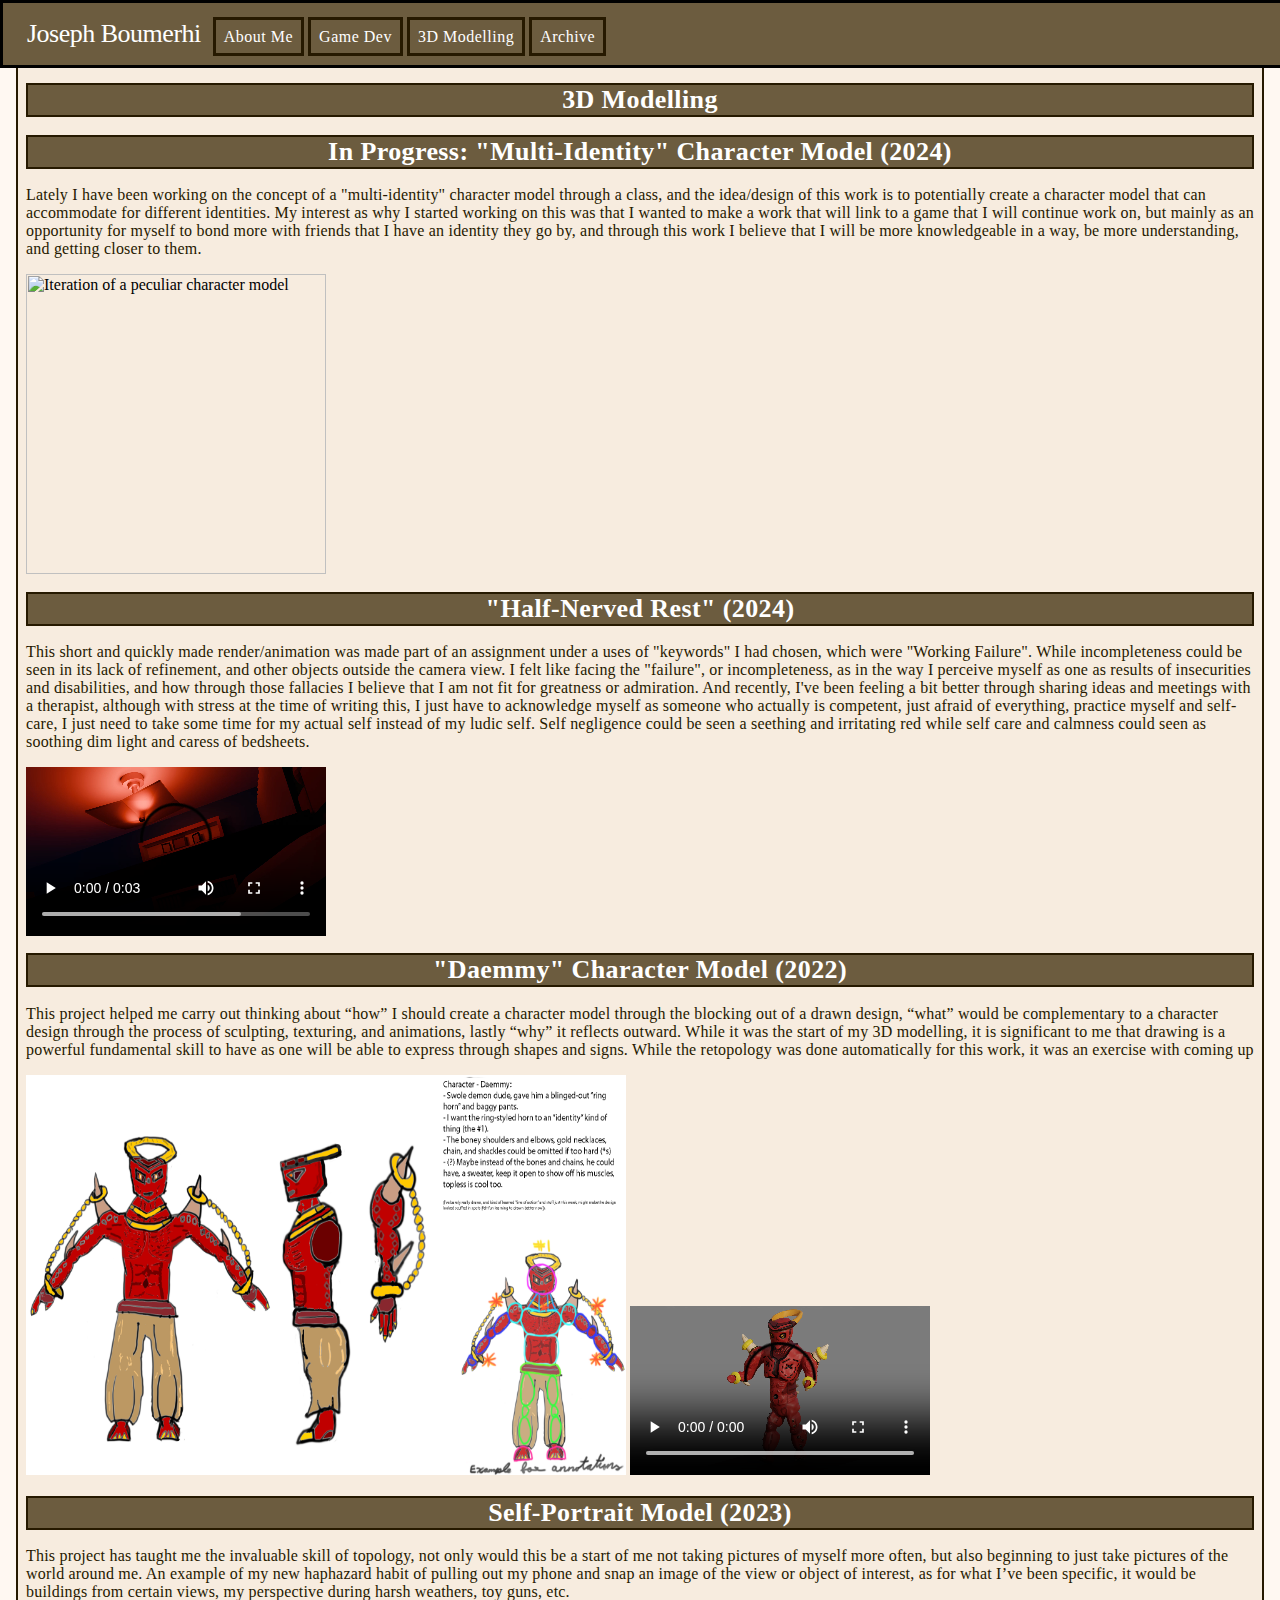
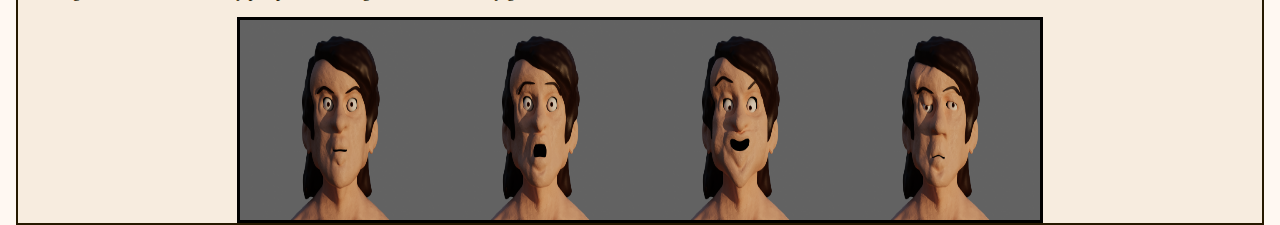
==== html/3DModelling.html @ 7c0095cb "Adding Portfolio Website to GitHub" ====
<head>
    <meta charset="utf-8" />
    <title> Joseph Boumerhi: 3D Modelling</title>
    <link rel="stylesheet" href="/css/style.css" />
</head>

<body>
    <div class="container">
        <div class="item item-1">
            <nav>
                <a class="nameTitle"> Joseph Boumerhi</a>
                <a class="topicLinks" href="/html/mainAbout.html"> About Me</a>
                <a class="topicLinks" href="/html/gameDev.html"> Game Dev</a>
                <a class="topicLinks" href="/html/3DModelling.html"> 3D Modelling</a>
                <a class="topicLinks" href="/html/archive.html"> Archive </a>
            </nav>
        </div>
        <div class="item item-2">
            <h1>3D Modelling</h1>
            <h1>In Progress: "Multi-Identity" Character Model (2024)</h1>
            <p>
                Lately I have been working on the concept of a "multi-identity" character model through a class, and the
                idea/design of this work is to potentially create a character model that can accommodate for different
                identities. My interest as why I started working on this was that I wanted to make a work that will link
                to a game that I will continue work on, but mainly as an opportunity for myself to bond more with
                friends that I have an identity they go by, and through this work I believe that I will be more
                knowledgeable in a way, be more understanding, and getting closer to them.
            </p>
            <img src="/assets/media/3DModelling/JosephB_MultiIdentityInprogress.png"
                alt="Iteration of a peculiar character model" width="300" height="300">
            <h1>"Half-Nerved Rest" (2024)</h1>
            <p>
                This short and quickly made render/animation was made part of an assignment under a uses of "keywords" I
                had chosen, which were "Working Failure". While incompleteness could be seen in its lack of refinement,
                and other objects outside the camera view. I felt like facing the "failure", or incompleteness, as in
                the
                way I perceive myself as one as results of insecurities and disabilities, and how through those
                fallacies I believe that I am not fit for greatness or admiration. And recently, I've been feeling a bit
                better through sharing ideas and meetings with a therapist, although with stress at the time of writing
                this, I just have to acknowledge myself as someone who actually is competent, just afraid of everything,
                practice myself and self-care, I just need to take some time for my actual self instead of my ludic
                self. Self negligence could be seen a seething and irritating red while self care and calmness could
                seen as soothing dim light and caress of bedsheets.
            </p>
            <video controls width="300">
                <source src="/assets/media/3DModelling/JosephB_HalfNervedRest.mp4" type="video/mp4" />
                <source src="/assets/media/3DModelling/JosephB_HalfNervedRest.webm" type="video/webm" />
            </video>
            <h1>"Daemmy" Character Model (2022)</h1>
            <p>
                This project helped me carry out thinking about “how” I should create a character model through the
                blocking out of a drawn design, “what” would be complementary to a character design through the process
                of sculpting, texturing, and animations, lastly “why” it reflects outward. While it was the start of my
                3D modelling, it is significant to me that drawing is a powerful fundamental skill to have as one will
                be able to express through shapes and signs. While the retopology was done automatically for this work,
                it was an exercise with coming up
            </p>
            <img src="/assets/media/3DModelling/JosephB_Daemmy_model_sheet.png"
                alt="Character Design Sheet for a demonic character" width="600" height="400">
            <video controls width="300">
                <source src="/assets/media/3DModelling/JosephB_WalkCycle_Final.mp4" type="video/mp4" />
                <source src="/assets/media/3DModelling/JosephB_WalkCycle_Final.webm" type="video/webm" />
            </video>
            <h1>Self-Portrait Model (2023)</h1>
            <p>
                This project has taught me the invaluable skill of topology, not only would this be a start of me not
                taking pictures of myself more often, but also beginning to just take pictures of the world around me.
                An example of my new haphazard habit of pulling out my phone and snap an image of the view or object of
                interest, as for what I’ve been specific, it would be buildings from certain views, my perspective
                during harsh weathers, toy guns, etc.
            </p>
            <div class="mediaRow">
                <img src="/assets/media/3DModelling/JosephB_Expression_Neutral.png"
                    alt="3D Joseph with a neutral expression" width="200" height="200">
                <img src="/assets/media/3DModelling/JosephB_Phoneme_OH.png" alt="3D Joseph looking surprised"
                    width="200" height="200">
                <img src="/assets/media/3DModelling/JosephB_Expression_BigCheeky.png"
                    alt="3D Joseph looking mischievous" width="200" height="200">
                <img src="/assets/media/3DModelling/JosephB_Expression_SquashedDingus.png"
                    alt="3D Joseph looking like dummy" width="200" height="200">
            </div>
        </div>
    </div>
</body>

</html>
---- css/style.css ----
body {
    background-color: #FFF8F2;
}

/*Where I do things for the grid and layout of my page*/
.container {
    display: grid;
    grid-template-rows: auto;
    grid-template-columns: auto;
    grid-template-areas:
        'header'
        'main' 
        'footer';
}

.item-1 {
    grid-area: header;
    position: fixed;
    width: 100%;
    background-color: #6C5C3F;
    border-style: solid;
    top: 0px;
    left: 0px;
    margin-left: auto;
    padding: 16px;
    z-index: 2;
}

.item-2 {
    grid-area: main;
    background-color: #F7ECDF;
    position: relative;
    top: 48px;
    margin-top: 8px;
    margin-left: 8px;
    margin-right: 8px;
    border-style: solid;
    border-width: 2px;
    border-color: #261900;
    padding-left: 8px;
    padding-right: 8px;
}

.item-3 {
    grid-area: footer;
}

h1 {
    background-color: #6C5C3F;
    color: #FFFFFF;
    text-align: center;
    position: sticky;
    top: 64px;
    font-family: "Abel", "regular";
    font-size: 26px;
    letter-spacing: 0.4px;
    border-style: solid;
    border-color: #261900;
    border-width: 2px;
    z-index: 1;
}

p {
    font-family: "Exo", "regular";
    font-size: 16px;
    letter-spacing: 0.2px;
    color: #261900;
}

.mediaRow {
   display: flex;
   justify-content: center;
   align-items: center;
   width: fit-content;
   margin: auto;
   border-style: solid;
}

.imageColumn {
    display: flex;
}

.nameTitle {
    background-color: #6C5C3F;
    color: #FFFFFF;
    font-family: "Major Mono Display", "regular";
    font-size: 26px;
    letter-spacing: -0.5px;
    padding: 8px;
}

.topicLinks {
    text-decoration: none;
    background-color: #6C5C3F;
    color: #FFFFFF;
    font-family: "Fragment Mono", "regular";
    font-size: 16px;
    letter-spacing: 0.5px;
    padding: 8px;
    border-style: solid;
    border-color: #261900;
    top: 50%;
}

.topicLinks:hover {
    background-color: #FFFFFF;
    color: #6C5C3F;
}

.topicLinks:active {
    background-color: #261900;
    color: #FFFFFF;
}

.iconComponent {
    display: flex;
    background-color:  #6C5C3F;
    border-style: solid;
    border-color: #261900;
    align-content: center;
    align-items: center;
    margin: auto;
}

.iconComponent:hover {
    background-color: #261900;
    border-style: solid;
    border-color: #6C5C3F;
}

.iconComponent:hover {
    background-color: #FFFFFF;
}

/*Responsive Layout (for sake of time with this portfolio and other projects, I'll only make my iPhone 8 the example)*/
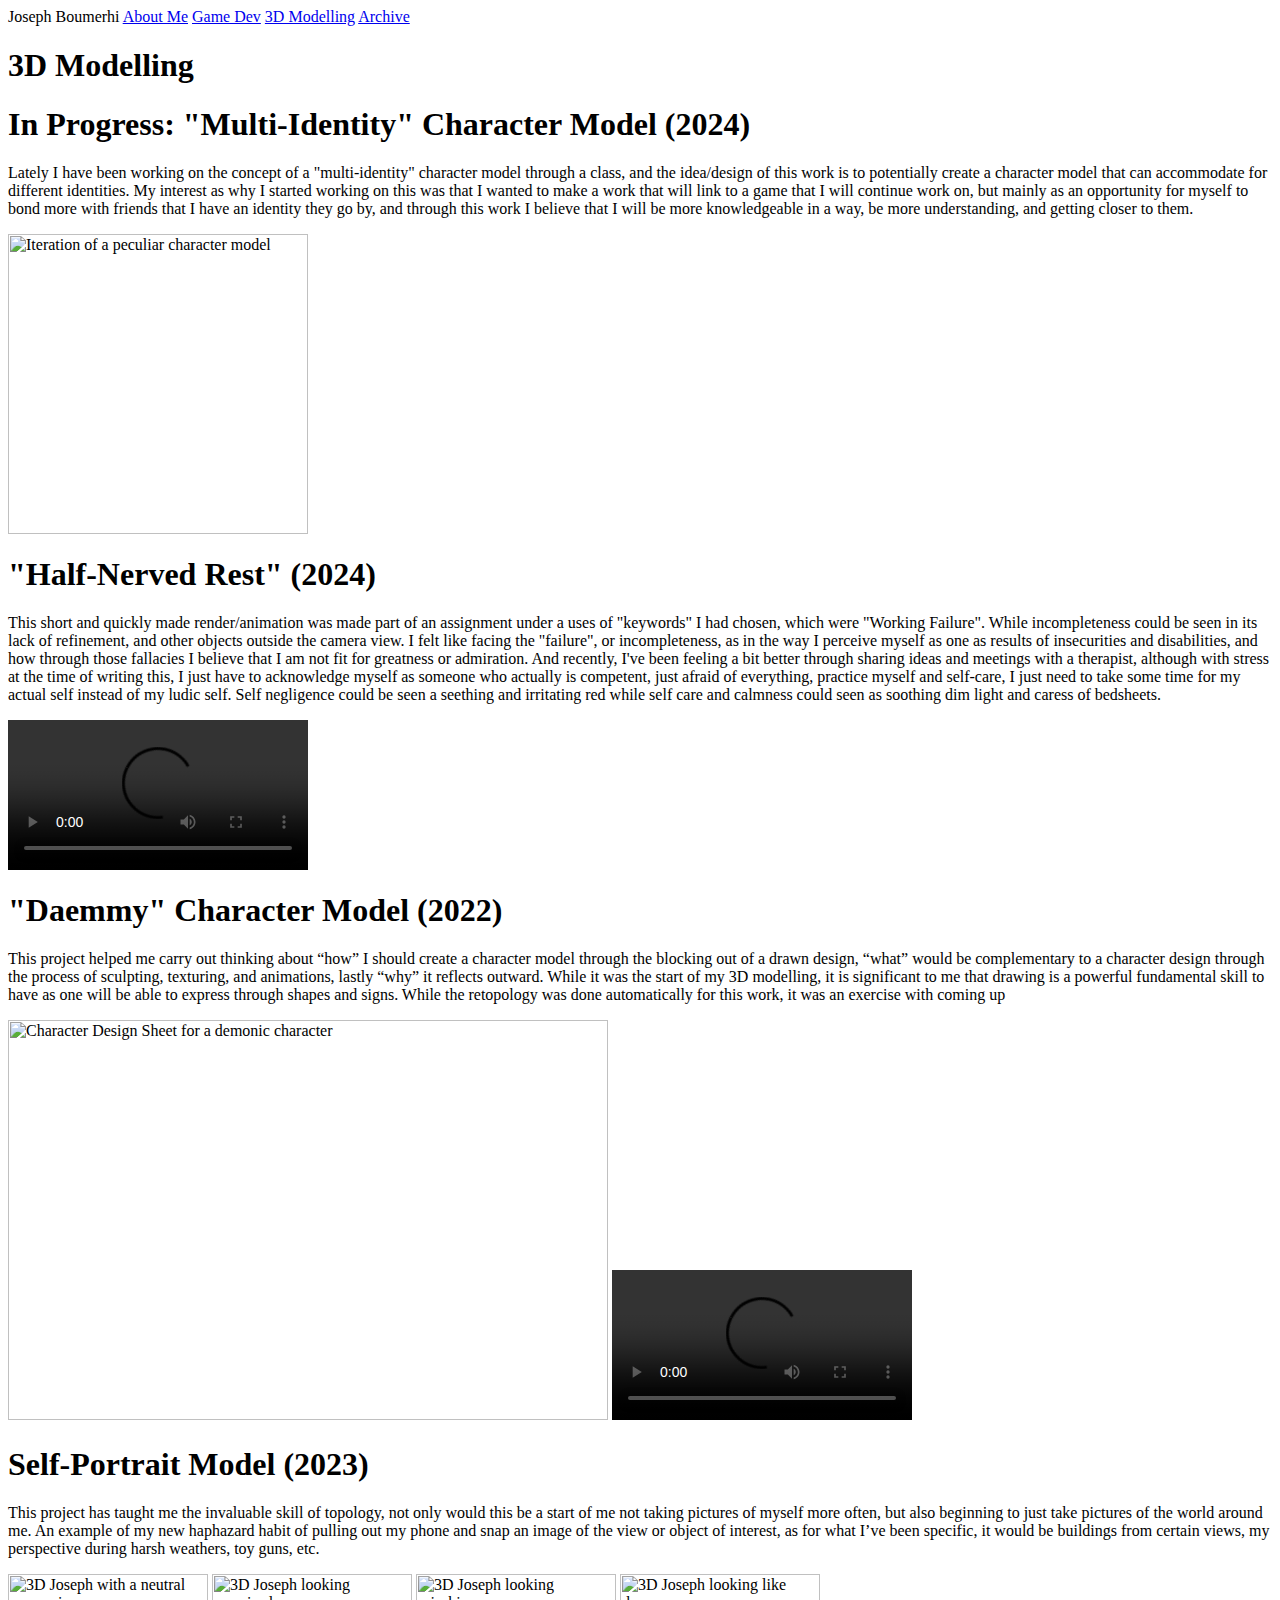
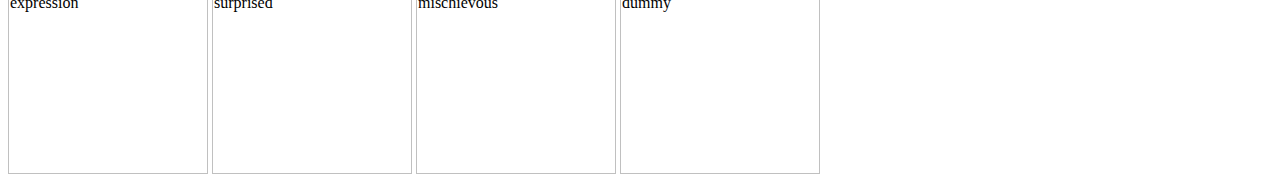
==== commit 95b38f35: "Doing quick folder fixes" ====
--- a/html/3DModelling.html
+++ b/html/3DModelling.html
@@ -1,7 +1,7 @@
 <head>
     <meta charset="utf-8" />
     <title> Joseph Boumerhi: 3D Modelling</title>
-    <link rel="stylesheet" href="/css/style.css" />
+    <link rel="stylesheet" href="css/style.css" />
 </head>
 
 <body>
@@ -9,10 +9,10 @@
         <div class="item item-1">
             <nav>
                 <a class="nameTitle"> Joseph Boumerhi</a>
-                <a class="topicLinks" href="/html/mainAbout.html"> About Me</a>
-                <a class="topicLinks" href="/html/gameDev.html"> Game Dev</a>
-                <a class="topicLinks" href="/html/3DModelling.html"> 3D Modelling</a>
-                <a class="topicLinks" href="/html/archive.html"> Archive </a>
+                <a class="topicLinks" href="html/mainAbout.html"> About Me</a>
+                <a class="topicLinks" href="html/gameDev.html"> Game Dev</a>
+                <a class="topicLinks" href="html/3DModelling.html"> 3D Modelling</a>
+                <a class="topicLinks" href="html/archive.html"> Archive </a>
             </nav>
         </div>
         <div class="item item-2">
@@ -26,7 +26,7 @@
                 friends that I have an identity they go by, and through this work I believe that I will be more
                 knowledgeable in a way, be more understanding, and getting closer to them.
             </p>
-            <img src="/assets/media/3DModelling/JosephB_MultiIdentityInprogress.png"
+            <img src="assets/media/3DModelling/JosephB_MultiIdentityInprogress.png"
                 alt="Iteration of a peculiar character model" width="300" height="300">
             <h1>"Half-Nerved Rest" (2024)</h1>
             <p>
@@ -43,8 +43,8 @@
                 seen as soothing dim light and caress of bedsheets.
             </p>
             <video controls width="300">
-                <source src="/assets/media/3DModelling/JosephB_HalfNervedRest.mp4" type="video/mp4" />
-                <source src="/assets/media/3DModelling/JosephB_HalfNervedRest.webm" type="video/webm" />
+                <source src="assets/media/3DModelling/JosephB_HalfNervedRest.mp4" type="video/mp4" />
+                <source src="assets/media/3DModelling/JosephB_HalfNervedRest.webm" type="video/webm" />
             </video>
             <h1>"Daemmy" Character Model (2022)</h1>
             <p>
@@ -55,11 +55,11 @@
                 be able to express through shapes and signs. While the retopology was done automatically for this work,
                 it was an exercise with coming up
             </p>
-            <img src="/assets/media/3DModelling/JosephB_Daemmy_model_sheet.png"
+            <img src="assets/media/3DModelling/JosephB_Daemmy_model_sheet.png"
                 alt="Character Design Sheet for a demonic character" width="600" height="400">
             <video controls width="300">
-                <source src="/assets/media/3DModelling/JosephB_WalkCycle_Final.mp4" type="video/mp4" />
-                <source src="/assets/media/3DModelling/JosephB_WalkCycle_Final.webm" type="video/webm" />
+                <source src="assets/media/3DModelling/JosephB_WalkCycle_Final.mp4" type="video/mp4" />
+                <source src="assets/media/3DModelling/JosephB_WalkCycle_Final.webm" type="video/webm" />
             </video>
             <h1>Self-Portrait Model (2023)</h1>
             <p>
@@ -70,13 +70,13 @@
                 during harsh weathers, toy guns, etc.
             </p>
             <div class="mediaRow">
-                <img src="/assets/media/3DModelling/JosephB_Expression_Neutral.png"
+                <img src="assets/media/3DModelling/JosephB_Expression_Neutral.png"
                     alt="3D Joseph with a neutral expression" width="200" height="200">
-                <img src="/assets/media/3DModelling/JosephB_Phoneme_OH.png" alt="3D Joseph looking surprised"
+                <img src="assets/media/3DModelling/JosephB_Phoneme_OH.png" alt="3D Joseph looking surprised"
                     width="200" height="200">
-                <img src="/assets/media/3DModelling/JosephB_Expression_BigCheeky.png"
+                <img src="assets/media/3DModelling/JosephB_Expression_BigCheeky.png"
                     alt="3D Joseph looking mischievous" width="200" height="200">
-                <img src="/assets/media/3DModelling/JosephB_Expression_SquashedDingus.png"
+                <img src="assets/media/3DModelling/JosephB_Expression_SquashedDingus.png"
                     alt="3D Joseph looking like dummy" width="200" height="200">
             </div>
         </div>
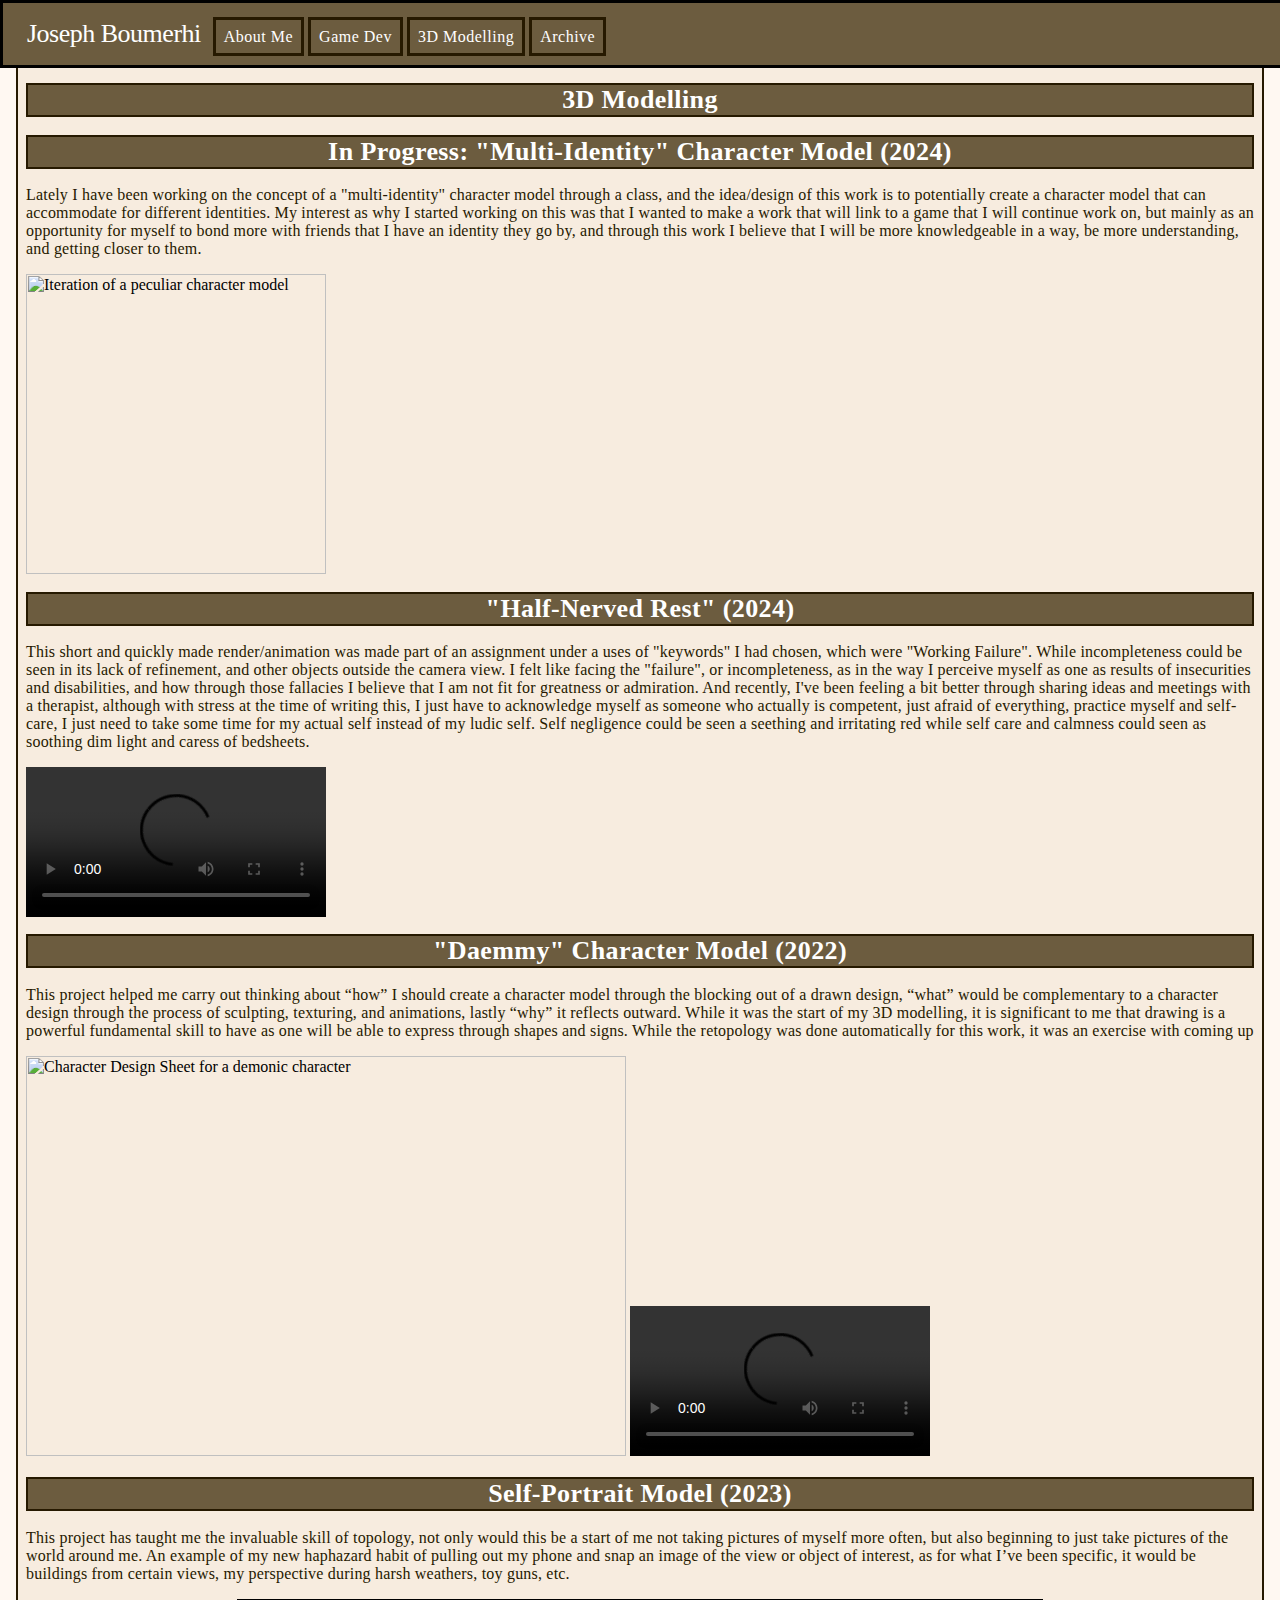
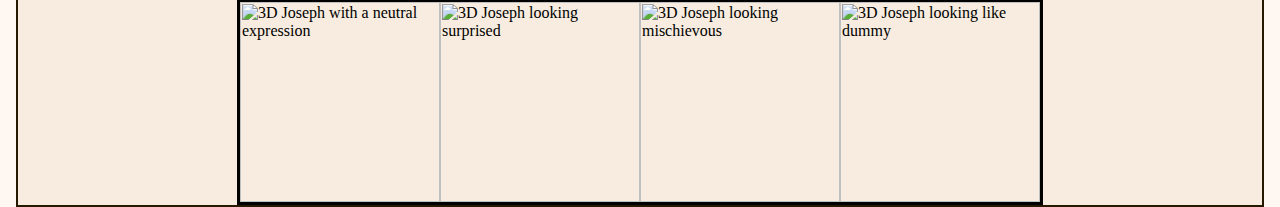
==== commit 205152ea: "Dot Dots" ====
--- a/html/3DModelling.html
+++ b/html/3DModelling.html
@@ -1,7 +1,7 @@
 <head>
     <meta charset="utf-8" />
     <title> Joseph Boumerhi: 3D Modelling</title>
-    <link rel="stylesheet" href="css/style.css" />
+    <link rel="stylesheet" href="../css/style.css" />
 </head>
 
 <body>
--- a/css/style.css
+++ b/css/style.css
@@ -0,0 +1,135 @@
+body {
+    background-color: #FFF8F2;
+}
+
+/*Where I do things for the grid and layout of my page*/
+.container {
+    display: grid;
+    grid-template-rows: auto;
+    grid-template-columns: auto;
+    grid-template-areas:
+        'header'
+        'main' 
+        'footer';
+}
+
+.item-1 {
+    grid-area: header;
+    position: fixed;
+    width: 100%;
+    background-color: #6C5C3F;
+    border-style: solid;
+    top: 0px;
+    left: 0px;
+    margin-left: auto;
+    padding: 16px;
+    z-index: 2;
+}
+
+.item-2 {
+    grid-area: main;
+    background-color: #F7ECDF;
+    position: relative;
+    top: 48px;
+    margin-top: 8px;
+    margin-left: 8px;
+    margin-right: 8px;
+    border-style: solid;
+    border-width: 2px;
+    border-color: #261900;
+    padding-left: 8px;
+    padding-right: 8px;
+}
+
+.item-3 {
+    grid-area: footer;
+}
+
+h1 {
+    background-color: #6C5C3F;
+    color: #FFFFFF;
+    text-align: center;
+    position: sticky;
+    top: 64px;
+    font-family: "Abel", "regular";
+    font-size: 26px;
+    letter-spacing: 0.4px;
+    border-style: solid;
+    border-color: #261900;
+    border-width: 2px;
+    z-index: 1;
+}
+
+p {
+    font-family: "Exo", "regular";
+    font-size: 16px;
+    letter-spacing: 0.2px;
+    color: #261900;
+}
+
+.mediaRow {
+   display: flex;
+   justify-content: center;
+   align-items: center;
+   width: fit-content;
+   margin: auto;
+   border-style: solid;
+}
+
+.imageColumn {
+    display: flex;
+}
+
+.nameTitle {
+    background-color: #6C5C3F;
+    color: #FFFFFF;
+    font-family: "Major Mono Display", "regular";
+    font-size: 26px;
+    letter-spacing: -0.5px;
+    padding: 8px;
+}
+
+.topicLinks {
+    text-decoration: none;
+    background-color: #6C5C3F;
+    color: #FFFFFF;
+    font-family: "Fragment Mono", "regular";
+    font-size: 16px;
+    letter-spacing: 0.5px;
+    padding: 8px;
+    border-style: solid;
+    border-color: #261900;
+    top: 50%;
+}
+
+.topicLinks:hover {
+    background-color: #FFFFFF;
+    color: #6C5C3F;
+}
+
+.topicLinks:active {
+    background-color: #261900;
+    color: #FFFFFF;
+}
+
+.iconComponent {
+    display: flex;
+    background-color:  #6C5C3F;
+    border-style: solid;
+    border-color: #261900;
+    align-content: center;
+    align-items: center;
+    margin: auto;
+}
+
+.iconComponent:hover {
+    background-color: #261900;
+    border-style: solid;
+    border-color: #6C5C3F;
+}
+
+.iconComponent:hover {
+    background-color: #FFFFFF;
+}
+
+/*Responsive Layout (for sake of time with this portfolio and other projects, I'll only make my iPhone 8 the example)*/
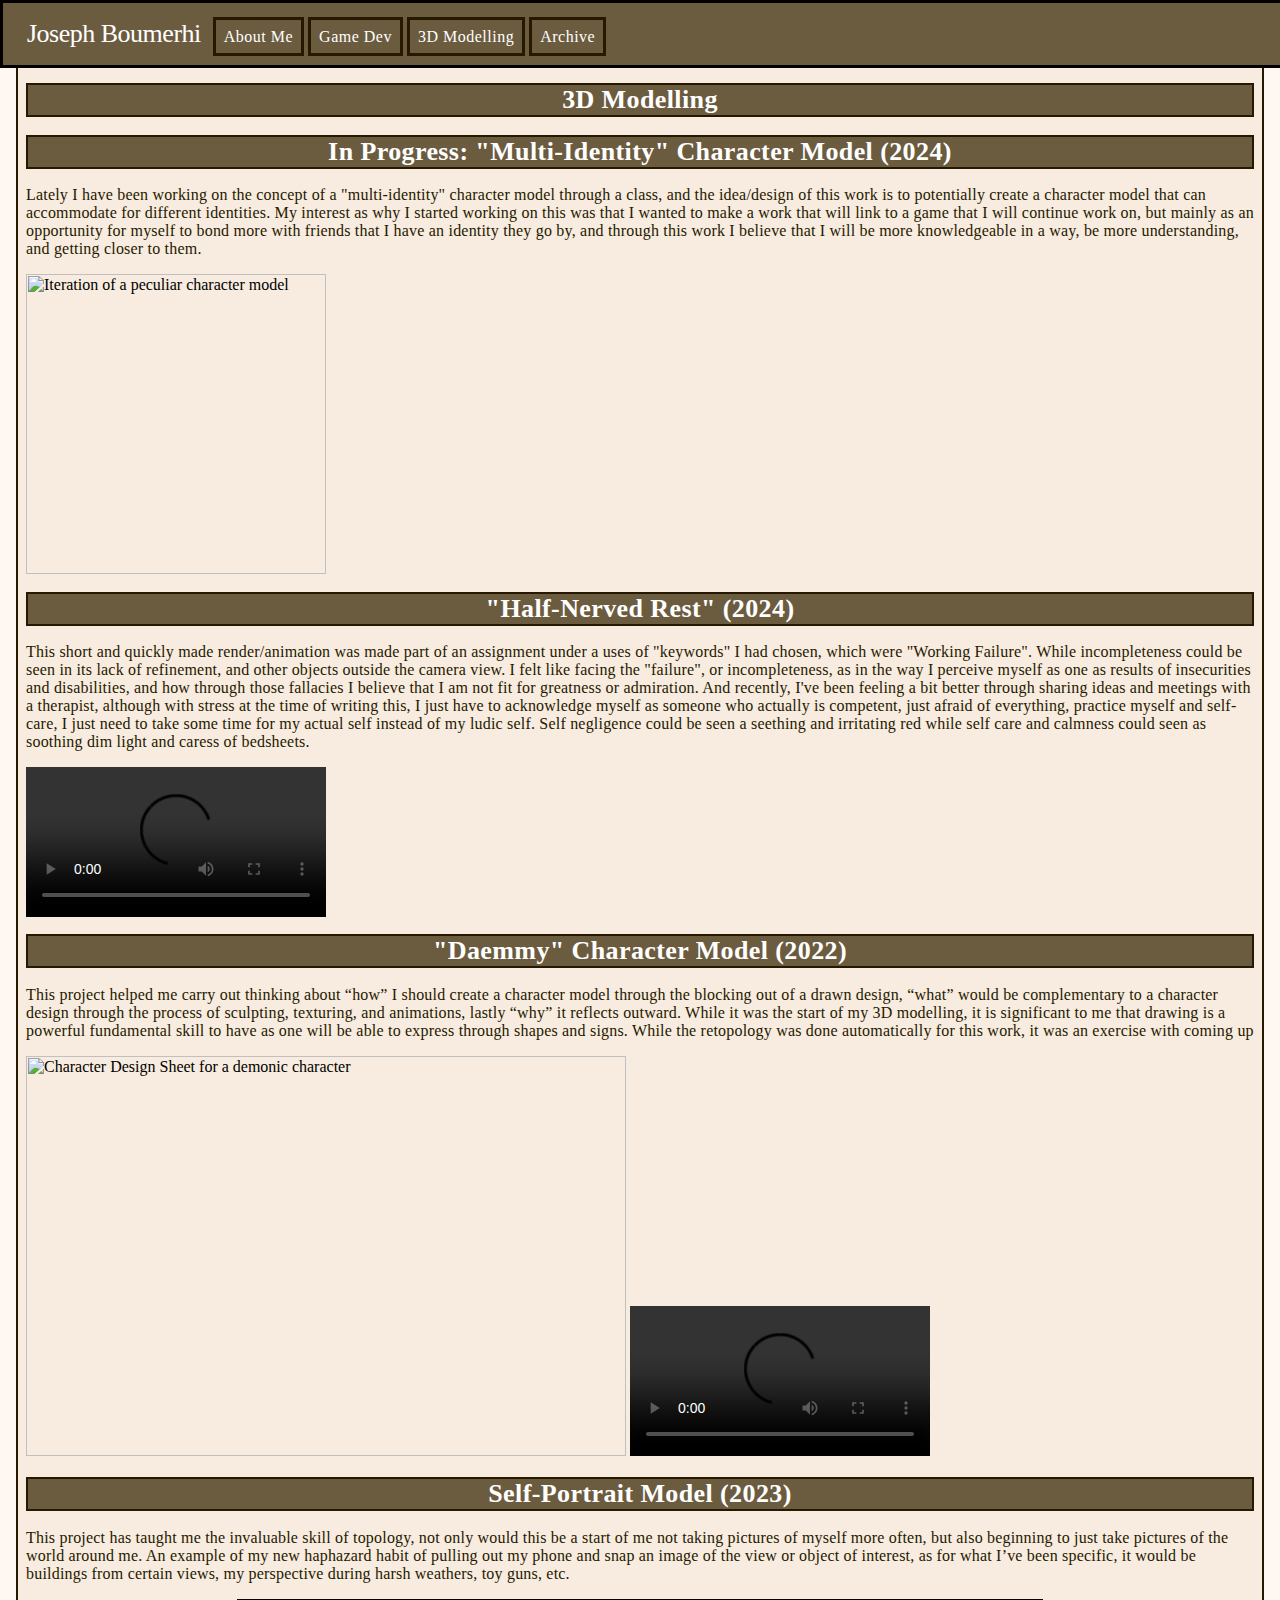
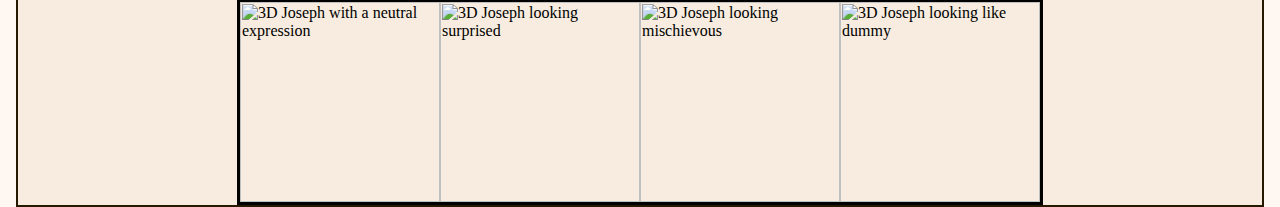
==== commit 734d02ed: "Fixing html things" ====
--- a/html/3DModelling.html
+++ b/html/3DModelling.html
@@ -9,10 +9,10 @@
         <div class="item item-1">
             <nav>
                 <a class="nameTitle"> Joseph Boumerhi</a>
-                <a class="topicLinks" href="html/mainAbout.html"> About Me</a>
-                <a class="topicLinks" href="html/gameDev.html"> Game Dev</a>
-                <a class="topicLinks" href="html/3DModelling.html"> 3D Modelling</a>
-                <a class="topicLinks" href="html/archive.html"> Archive </a>
+                <a class="topicLinks" href="mainAbout.html"> About Me</a>
+                <a class="topicLinks" href="gameDev.html"> Game Dev</a>
+                <a class="topicLinks" href="3DModelling.html"> 3D Modelling</a>
+                <a class="topicLinks" href="archive.html"> Archive </a>
             </nav>
         </div>
         <div class="item item-2">
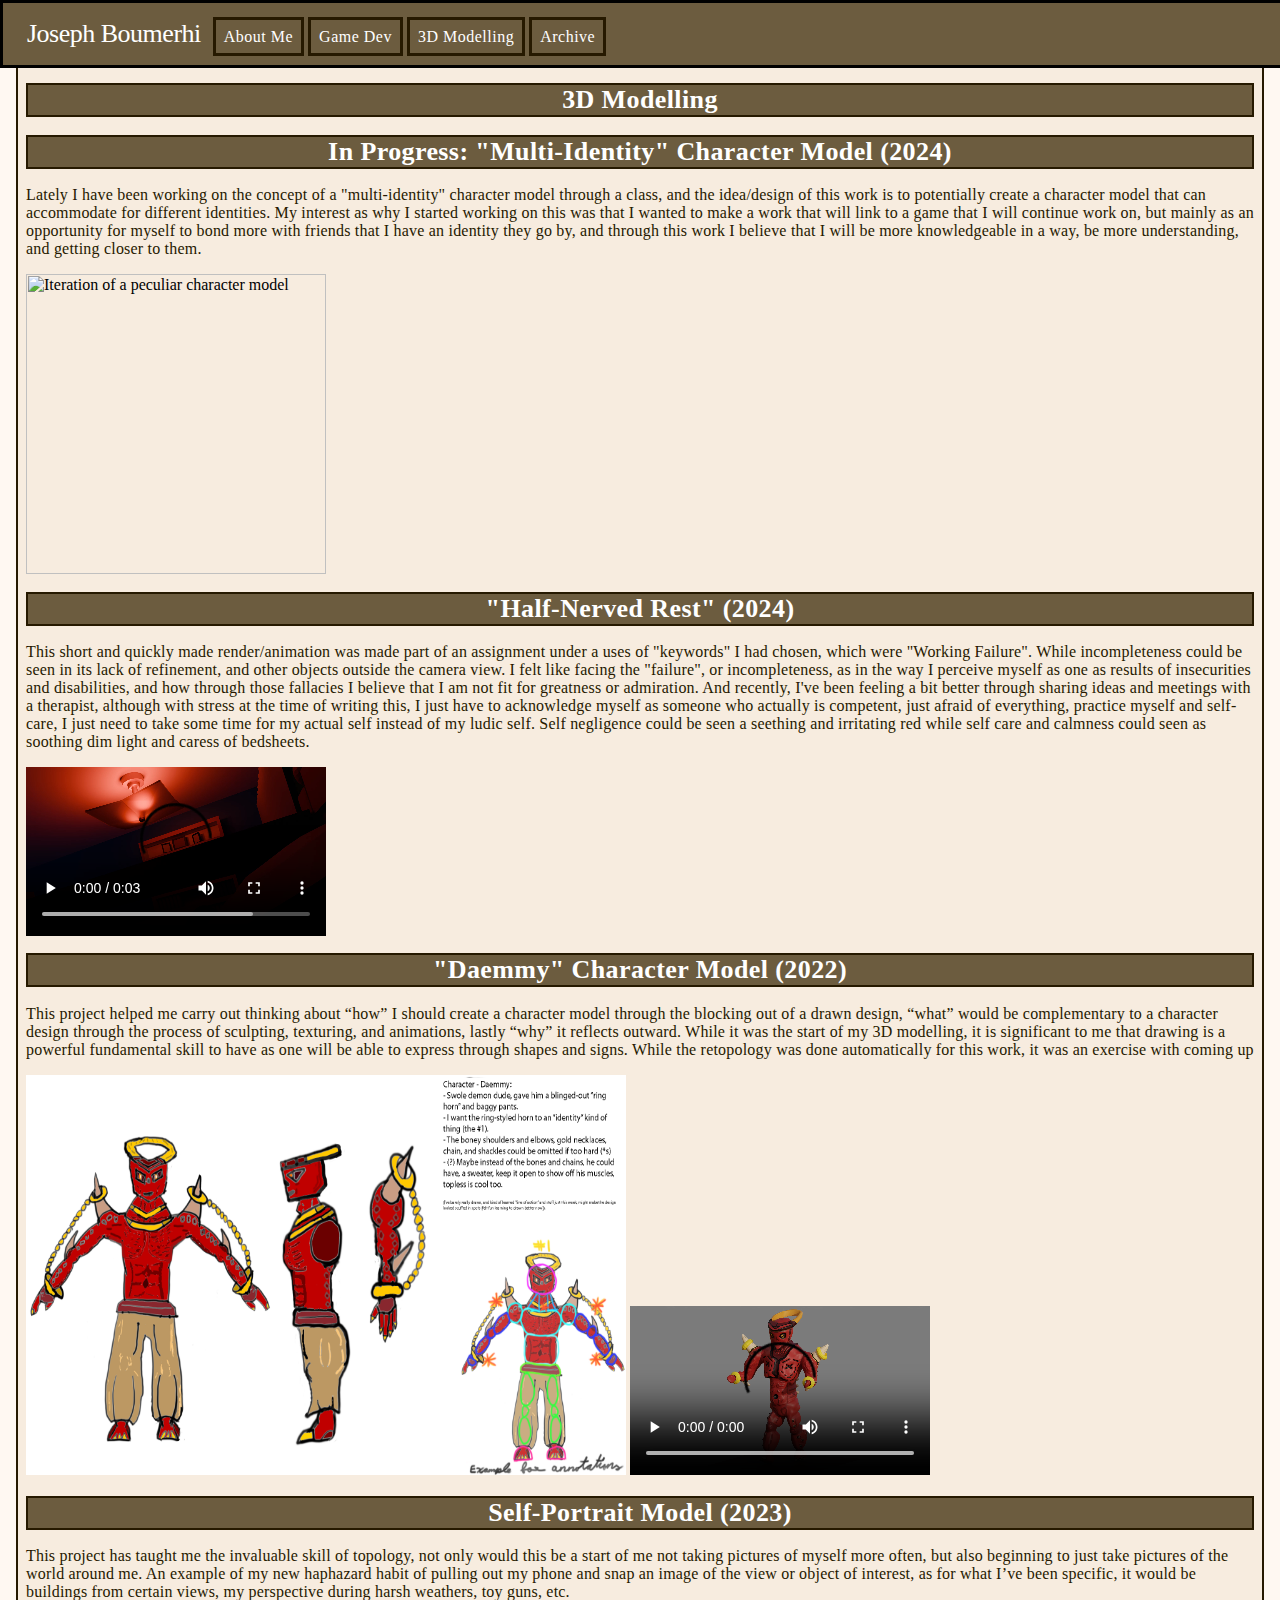
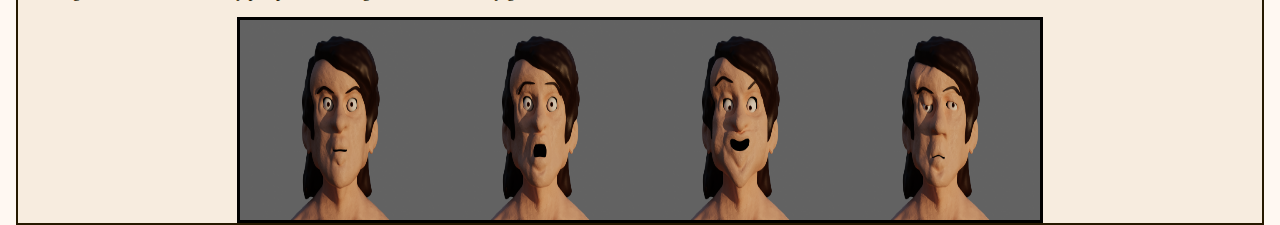
==== commit 1019df20: "Fixing asset things" ====
--- a/html/3DModelling.html
+++ b/html/3DModelling.html
@@ -26,7 +26,7 @@
                 friends that I have an identity they go by, and through this work I believe that I will be more
                 knowledgeable in a way, be more understanding, and getting closer to them.
             </p>
-            <img src="assets/media/3DModelling/JosephB_MultiIdentityInprogress.png"
+            <img src="../assets/media/3DModelling/JosephB_MultiIdentityInprogress.png"
                 alt="Iteration of a peculiar character model" width="300" height="300">
             <h1>"Half-Nerved Rest" (2024)</h1>
             <p>
@@ -43,8 +43,8 @@
                 seen as soothing dim light and caress of bedsheets.
             </p>
             <video controls width="300">
-                <source src="assets/media/3DModelling/JosephB_HalfNervedRest.mp4" type="video/mp4" />
-                <source src="assets/media/3DModelling/JosephB_HalfNervedRest.webm" type="video/webm" />
+                <source src="../assets/media/3DModelling/JosephB_HalfNervedRest.mp4" type="video/mp4" />
+                <source src="../assets/media/3DModelling/JosephB_HalfNervedRest.webm" type="video/webm" />
             </video>
             <h1>"Daemmy" Character Model (2022)</h1>
             <p>
@@ -55,11 +55,11 @@
                 be able to express through shapes and signs. While the retopology was done automatically for this work,
                 it was an exercise with coming up
             </p>
-            <img src="assets/media/3DModelling/JosephB_Daemmy_model_sheet.png"
+            <img src="../assets/media/3DModelling/JosephB_Daemmy_model_sheet.png"
                 alt="Character Design Sheet for a demonic character" width="600" height="400">
             <video controls width="300">
-                <source src="assets/media/3DModelling/JosephB_WalkCycle_Final.mp4" type="video/mp4" />
-                <source src="assets/media/3DModelling/JosephB_WalkCycle_Final.webm" type="video/webm" />
+                <source src="../assets/media/3DModelling/JosephB_WalkCycle_Final.mp4" type="video/mp4" />
+                <source src="../assets/media/3DModelling/JosephB_WalkCycle_Final.webm" type="video/webm" />
             </video>
             <h1>Self-Portrait Model (2023)</h1>
             <p>
@@ -70,13 +70,13 @@
                 during harsh weathers, toy guns, etc.
             </p>
             <div class="mediaRow">
-                <img src="assets/media/3DModelling/JosephB_Expression_Neutral.png"
+                <img src="../assets/media/3DModelling/JosephB_Expression_Neutral.png"
                     alt="3D Joseph with a neutral expression" width="200" height="200">
-                <img src="assets/media/3DModelling/JosephB_Phoneme_OH.png" alt="3D Joseph looking surprised"
+                <img src="../assets/media/3DModelling/JosephB_Phoneme_OH.png" alt="3D Joseph looking surprised"
                     width="200" height="200">
-                <img src="assets/media/3DModelling/JosephB_Expression_BigCheeky.png"
+                <img src="../assets/media/3DModelling/JosephB_Expression_BigCheeky.png"
                     alt="3D Joseph looking mischievous" width="200" height="200">
-                <img src="assets/media/3DModelling/JosephB_Expression_SquashedDingus.png"
+                <img src="../assets/media/3DModelling/JosephB_Expression_SquashedDingus.png"
                     alt="3D Joseph looking like dummy" width="200" height="200">
             </div>
         </div>
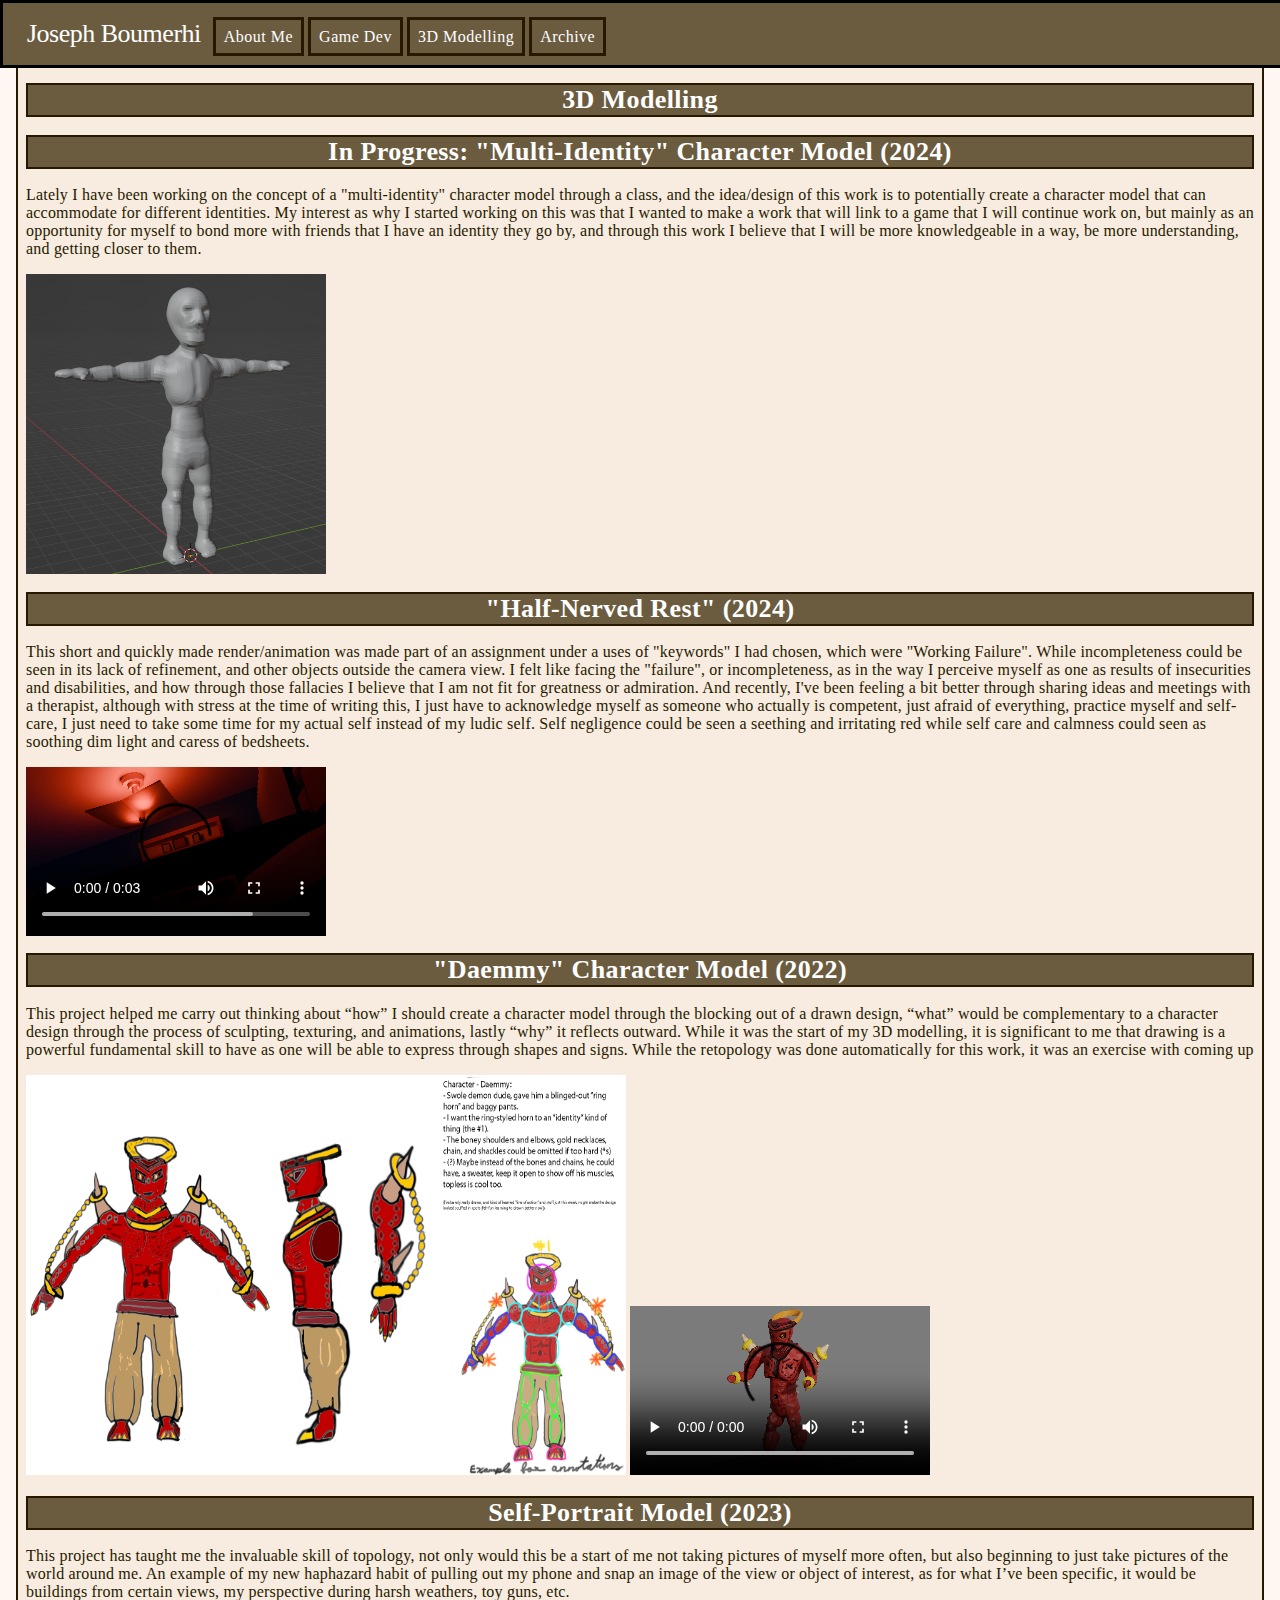
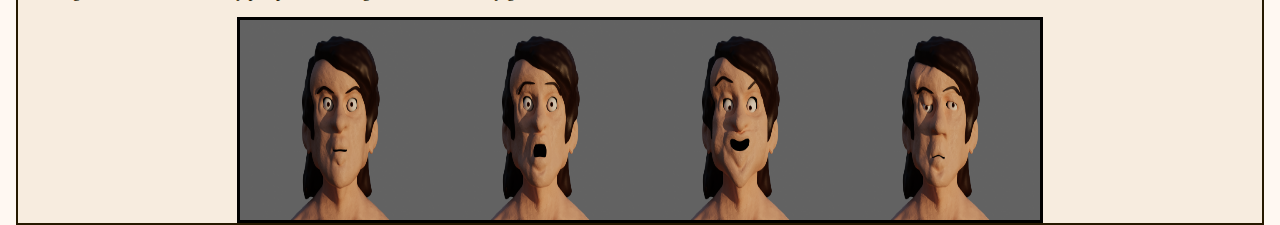
==== commit 1a9a5fc1: "Fixing single image" ====
--- a/html/3DModelling.html
+++ b/html/3DModelling.html
@@ -26,7 +26,7 @@
                 friends that I have an identity they go by, and through this work I believe that I will be more
                 knowledgeable in a way, be more understanding, and getting closer to them.
             </p>
-            <img src="../assets/media/3DModelling/JosephB_MultiIdentityInprogress.png"
+            <img src="../assets/media/3DModelling/JosephB_MultiIdentityInProgress.png"
                 alt="Iteration of a peculiar character model" width="300" height="300">
             <h1>"Half-Nerved Rest" (2024)</h1>
             <p>
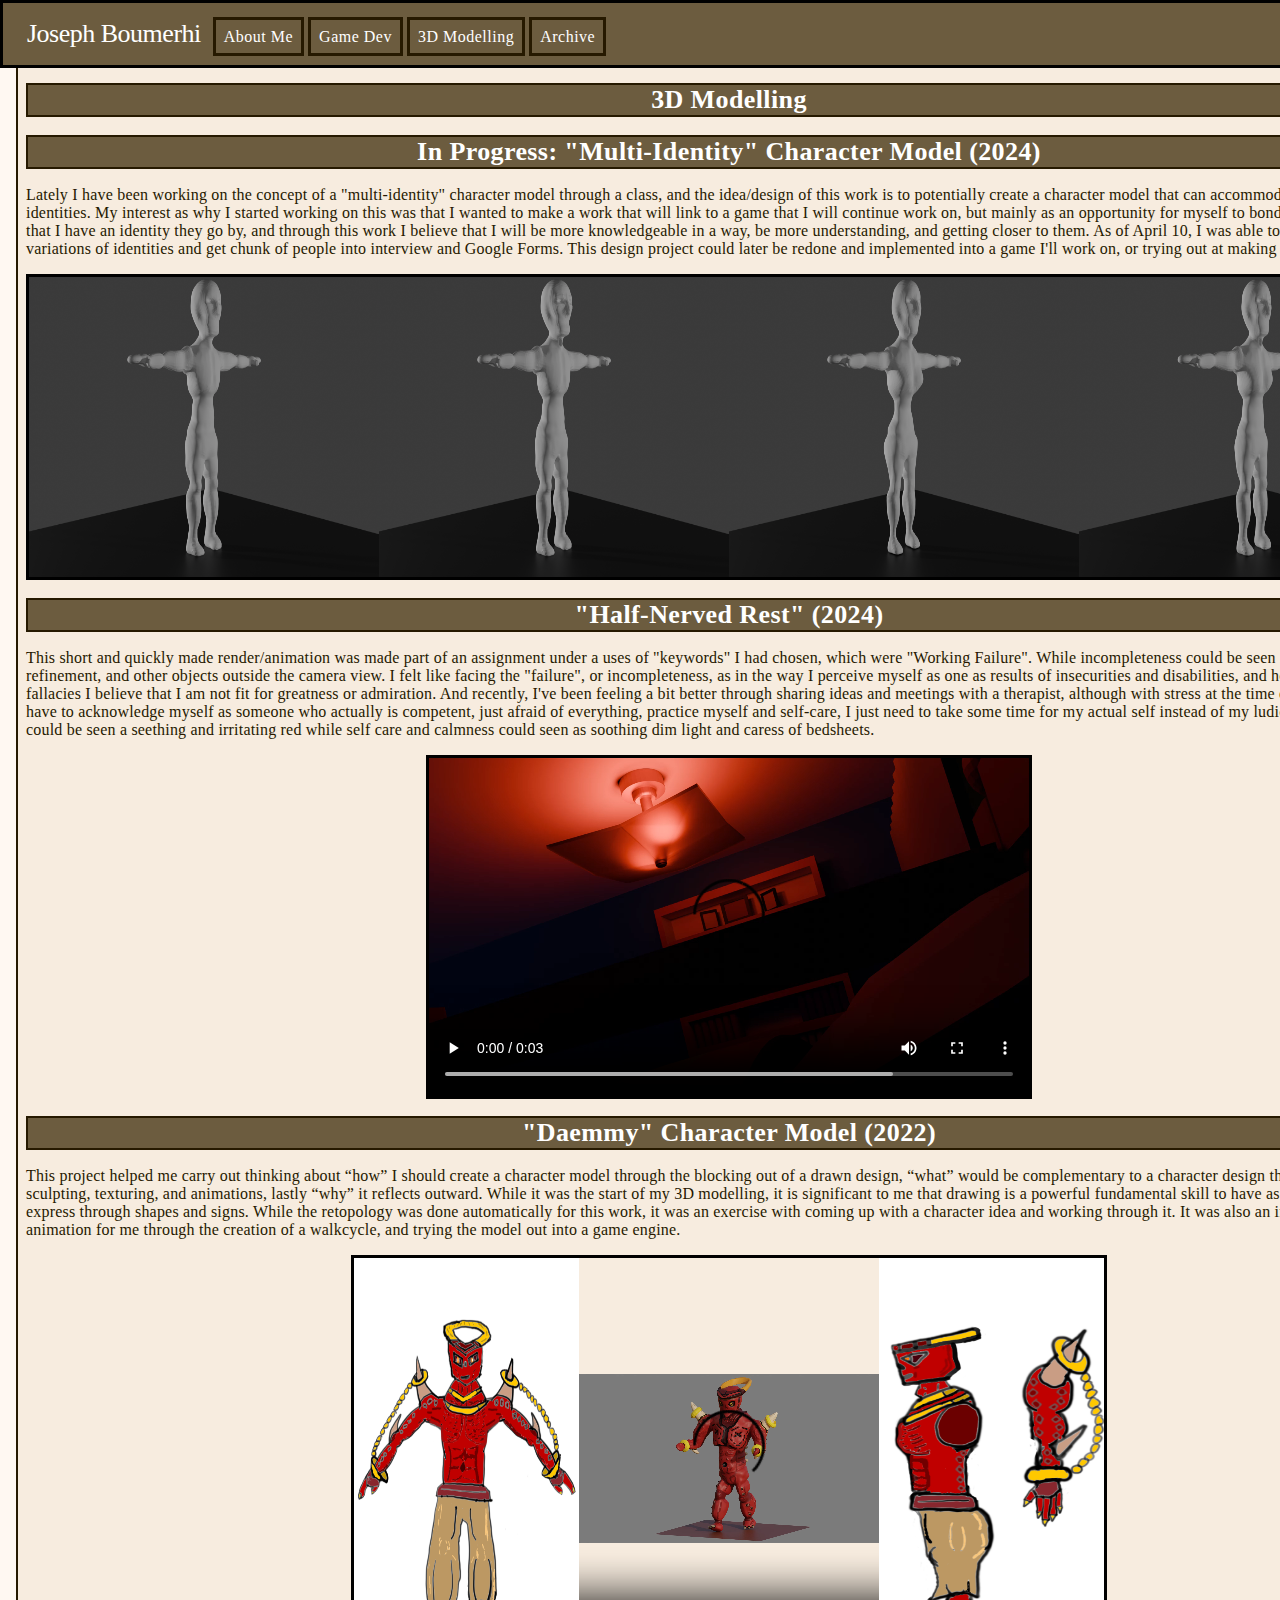
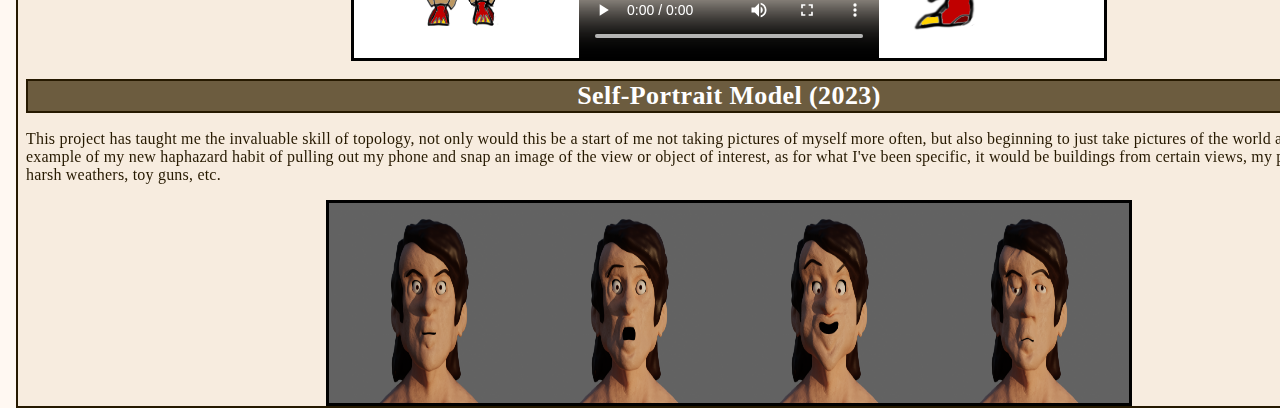
==== commit 42c79c04: "Fixing assets, adding and removing a few assets, adding some words here and there, adding comments i" ====
--- a/html/3DModelling.html
+++ b/html/3DModelling.html
@@ -24,17 +24,27 @@
                 identities. My interest as why I started working on this was that I wanted to make a work that will link
                 to a game that I will continue work on, but mainly as an opportunity for myself to bond more with
                 friends that I have an identity they go by, and through this work I believe that I will be more
-                knowledgeable in a way, be more understanding, and getting closer to them.
+                knowledgeable in a way, be more understanding, and getting closer to them. As of April 10, I was able to
+                run down different variations of identities and get chunk of people into interview and Google Forms.
+                This design project could later be redone and implemented into a game I'll work on, or trying out at
+                making a possible plug-in.
             </p>
-            <img src="../assets/media/3DModelling/JosephB_MultiIdentityInProgress.png"
-                alt="Iteration of a peculiar character model" width="300" height="300">
+            <div class="mediaRow">
+                <img src="../assets/media/3DModelling/JosephB_MultiIdentityCharacterModel_DefaultAndrogynous.png"
+                    alt="Default androgynous character model" width="350" height="300">
+                <img src="../assets/media/3DModelling/JosephB_MultiIdentityCharacterModel_Masculine.png"
+                    alt="Masculine character model" width="350" height="300">
+                <img src="../assets/media/3DModelling/JosephB_MultiIdentityCharacterModel_Feminine.png"
+                    alt="Feminine character model" width="350" height="300">
+                <img src="../assets/media/3DModelling/JosephB_MultiIdentityCharacterModel_Trans.png"
+                    alt="Trans character model" width="350" height="300">
+            </div>
             <h1>"Half-Nerved Rest" (2024)</h1>
             <p>
                 This short and quickly made render/animation was made part of an assignment under a uses of "keywords" I
                 had chosen, which were "Working Failure". While incompleteness could be seen in its lack of refinement,
                 and other objects outside the camera view. I felt like facing the "failure", or incompleteness, as in
-                the
-                way I perceive myself as one as results of insecurities and disabilities, and how through those
+                the way I perceive myself as one as results of insecurities and disabilities, and how through those
                 fallacies I believe that I am not fit for greatness or admiration. And recently, I've been feeling a bit
                 better through sharing ideas and meetings with a therapist, although with stress at the time of writing
                 this, I just have to acknowledge myself as someone who actually is competent, just afraid of everything,
@@ -42,10 +52,12 @@
                 self. Self negligence could be seen a seething and irritating red while self care and calmness could
                 seen as soothing dim light and caress of bedsheets.
             </p>
-            <video controls width="300">
-                <source src="../assets/media/3DModelling/JosephB_HalfNervedRest.mp4" type="video/mp4" />
-                <source src="../assets/media/3DModelling/JosephB_HalfNervedRest.webm" type="video/webm" />
-            </video>
+            <div class="mediaRow">
+                <video controls width="600">
+                    <source src="../assets/media/3DModelling/JosephB_HalfNervedRest.mp4" type="video/mp4" />
+                    <source src="../assets/media/3DModelling/JosephB_HalfNervedRest.webm" type="video/webm" />
+                </video>
+            </div>
             <h1>"Daemmy" Character Model (2022)</h1>
             <p>
                 This project helped me carry out thinking about “how” I should create a character model through the
@@ -53,20 +65,26 @@
                 of sculpting, texturing, and animations, lastly “why” it reflects outward. While it was the start of my
                 3D modelling, it is significant to me that drawing is a powerful fundamental skill to have as one will
                 be able to express through shapes and signs. While the retopology was done automatically for this work,
-                it was an exercise with coming up
+                it was an exercise with coming up with a character idea and working through it. It was also an
+                introduction to animation for me through the creation of a walkcycle, and trying the model out into a
+                game engine.
             </p>
-            <img src="../assets/media/3DModelling/JosephB_Daemmy_model_sheet.png"
-                alt="Character Design Sheet for a demonic character" width="600" height="400">
-            <video controls width="300">
-                <source src="../assets/media/3DModelling/JosephB_WalkCycle_Final.mp4" type="video/mp4" />
-                <source src="../assets/media/3DModelling/JosephB_WalkCycle_Final.webm" type="video/webm" />
-            </video>
+            <div class="mediaRow">
+                <img src="../assets/media/3DModelling/JosephB_DaemmyDesign_FrontView.png"
+                    alt="Character Design Sheet for a demonic character" width="225" height="400">
+                <video controls width="300" height="400">
+                    <source src="../assets/media/3DModelling/JosephB_WalkCycle_Final.mp4" type="video/mp4" />
+                    <source src="../assets/media/3DModelling/JosephB_WalkCycle_Final.webm" type="video/webm" />
+                </video>
+                <img src="../assets/media/3DModelling/JosephB_DaemmyDesign_SideView.png"
+                    alt="Character Design Sheet for a demonic character" width="225" height="400">
+            </div>
             <h1>Self-Portrait Model (2023)</h1>
             <p>
                 This project has taught me the invaluable skill of topology, not only would this be a start of me not
                 taking pictures of myself more often, but also beginning to just take pictures of the world around me.
                 An example of my new haphazard habit of pulling out my phone and snap an image of the view or object of
-                interest, as for what I’ve been specific, it would be buildings from certain views, my perspective
+                interest, as for what I've been specific, it would be buildings from certain views, my perspective
                 during harsh weathers, toy guns, etc.
             </p>
             <div class="mediaRow">
--- a/css/style.css
+++ b/css/style.css
@@ -1,8 +1,18 @@
+/*All fonts are from Google Fonts*/
+/*Icon images are from https://icons8.com/icons*/
+
+/*Surface colors*/
 body {
     background-color: #FFF8F2;
 }
 
 /*Where I do things for the grid and layout of my page*/
+/*Learned how to do grid a bit from "Slaying The Dragon"*/
+/*https://youtu.be/MxEtxo_AaZ4?feature=shared*/
+/*https://youtu.be/EiNiSFIPIQE?feature=shared*/
+/*Usually when learning, I was just generally looking at MDN Docs, W3schools, and CSS-Tricks (when Elio showed me)*/
+
+/*Basic grid*/
 .container {
     display: grid;
     grid-template-rows: auto;
@@ -13,6 +23,7 @@
         'footer';
 }
 
+/*Stuff for nav bar*/
 .item-1 {
     grid-area: header;
     position: fixed;
@@ -26,6 +37,7 @@
     z-index: 2;
 }
 
+/*Stuff for my main contents*/
 .item-2 {
     grid-area: main;
     background-color: #F7ECDF;
@@ -41,10 +53,12 @@
     padding-right: 8px;
 }
 
+/*Just have this here for when I could eventually use in the future after the semester(probably for social media, legal stuff)*/
 .item-3 {
     grid-area: footer;
 }
 
+/*For the titles of the works, is sticky to move as you scroll down*/
 h1 {
     background-color: #6C5C3F;
     color: #FFFFFF;
@@ -60,6 +74,7 @@
     z-index: 1;
 }
 
+/*For the writing*/
 p {
     font-family: "Exo", "regular";
     font-size: 16px;
@@ -67,6 +82,7 @@
     color: #261900;
 }
 
+/*For the pictures and videos*/
 .mediaRow {
    display: flex;
    justify-content: center;
@@ -74,10 +90,6 @@
    width: fit-content;
    margin: auto;
    border-style: solid;
-}
-
-.imageColumn {
-    display: flex;
 }
 
 .nameTitle {
@@ -89,6 +101,7 @@
     padding: 8px;
 }
 
+/*Things for buttons*/
 .topicLinks {
     text-decoration: none;
     background-color: #6C5C3F;
@@ -130,6 +143,4 @@
 
 .iconComponent:hover {
     background-color: #FFFFFF;
-}
-
-/*Responsive Layout (for sake of time with this portfolio and other projects, I'll only make my iPhone 8 the example)*/
+}